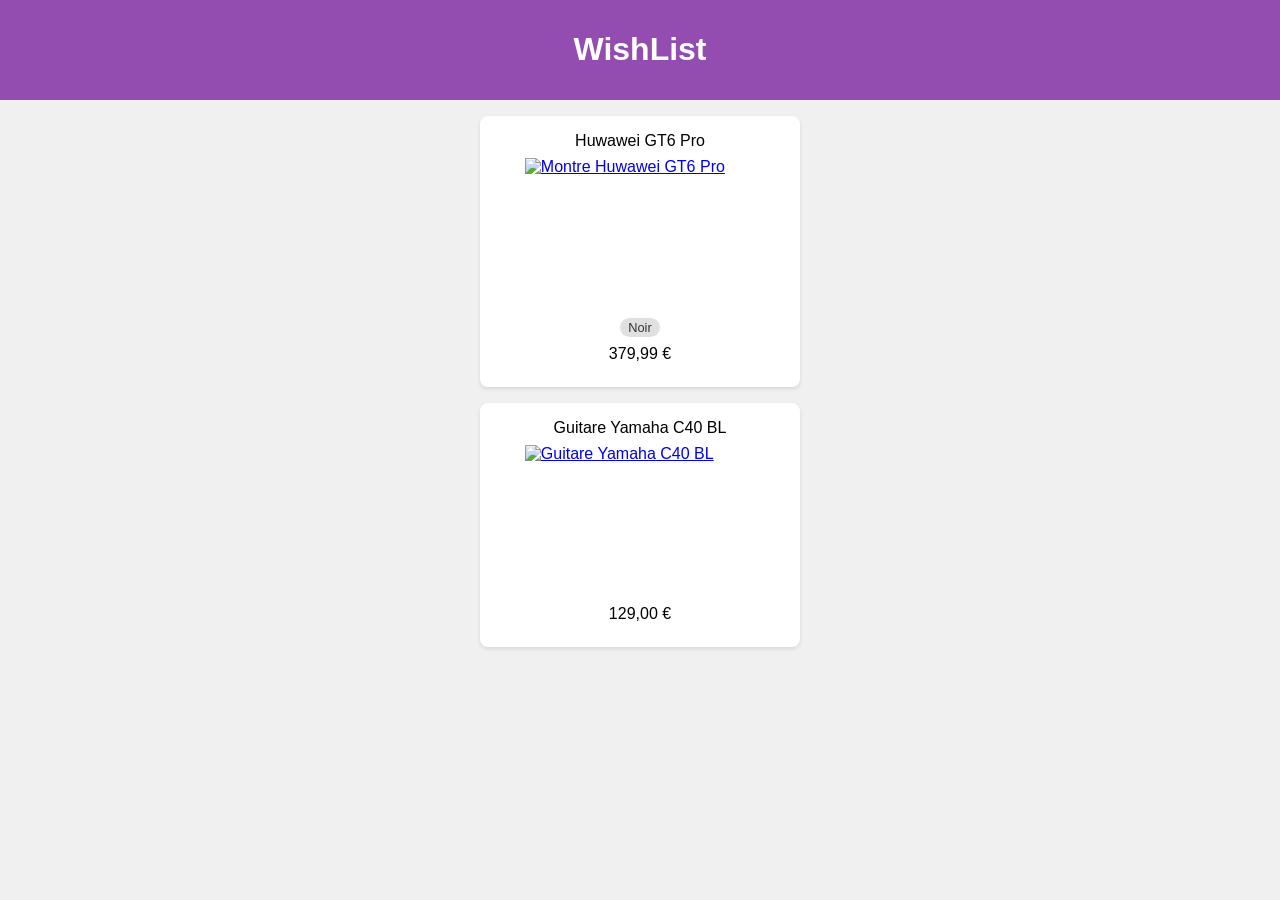
==== index.html @ 5d904a49 "Ajout d'un deuxième article et amélioration du style des cartes" ====
<!DOCTYPE html>
<html lang="en">
    <head>
        <meta charset="UTF-8">
        <meta name="viewport" content="width=device-width, initial-scale=1.0">
        <link rel="stylesheet" href="styles.css">
        <title>WishList</title>
    </head>
    <header><h1>WishList</h1></header>

    <body>
        <main>
            <ul>
                <li class="wishlist-item">
                    <span class="item-title">Huwawei GT6 Pro</span>
                    <a href="https://consumer.huawei.com/fr/wearables/watch-gt6-pro/buy/" target="_blank">
                    <img src="https://shop-cdncname.huawei.com/fr/pms/uomcdn/FRHW/pms/202509/gbom/6942103168185/800_800_F4B444815FACB76176D13F544FA410F2mp.webp" alt="Montre Huwawei GT6 Pro" >
                    </a>
                    <span class="tag">Noir</span>
                    <span class="item-price">379,99 €</span>
                </li>
                <li class="wishlist-item">
                    <span class="item-title">Guitare Yamaha C40 BL</span>
                    <a href="https://www.thomann.fr/yamaha_c40_bl.htm" target="_blank">
                    <img src="https://fast-images.static-thomann.de/pics/bdb/_24/247286/6232049_800.jpg" alt="Guitare Yamaha C40 BL">
                    </a>
                    <span class="item-price">129,00 €</span>
                </li>
            </ul>
        </main>
    </body>
</html>
---- styles.css ----
html, body {
    margin: 0;
    box-sizing: border-box;
    /* padding: 0; est redondant si margin est 0 sur body */
    padding: 0;
    height: 100%;
    font-family: Arial, sans-serif;
}

header {
    background-color: #934caf;
    color: white;
    padding: 10px 0;
    text-align: center;
}

body {
    /* justify-content et align-items n'ont pas d'effet sans display: flex */
    background-color: #f0f0f0;
}

ul {
    list-style: none;
    padding: 0;
    margin: 0;
}


.wishlist-item {
    background-color: white;
    box-sizing: border-box;
    border-radius: 8px;
    box-shadow: 0 2px 4px rgba(0,0,0,0.1);
    margin: 16px auto; /* Centre l'item horizontalement */
    padding: 16px; 
    max-width: 90%; /* Utilise 90% de la largeur de l'écran, avec un max absolu */
    width: 320px; /* Une largeur de base pour la carte */
    display: flex; /* Active le mode Flexbox */
    flex-direction: column; /* Aligne les enfants verticalement */
    align-items: center; /* Centre les enfants horizontalement */
}

.wishlist-item a {
    display: flex;
    justify-content: center;
    width: 100%; /* S'assure que le lien prend toute la largeur pour bien centrer l'image */
}

.wishlist-item img {
    width: 80%; /* L'image prend 80% de la largeur de son conteneur <a> */
    height: 150px; /* On définit une hauteur fixe pour toutes les images */
    object-fit: contain; /* L'image est redimensionnée pour tenir dans le conteneur sans être déformée */
    margin-bottom: 10px; /* L'alignement est déjà géré par flexbox */
}

.item-title, .item-price, .tag {
    /* display: block; et text-align: center; ne sont plus nécessaires grâce à Flexbox */
    margin-bottom: 8px; /* Ajoute un petit espace en dessous de chaque élément */
}

.tag {
    background-color: #e0e0e0;
    color: #333;
    padding: 2px 8px;
    border-radius: 12px;
    font-size: 0.8em;
    /* display: inline-block; n'est plus nécessaire */
}
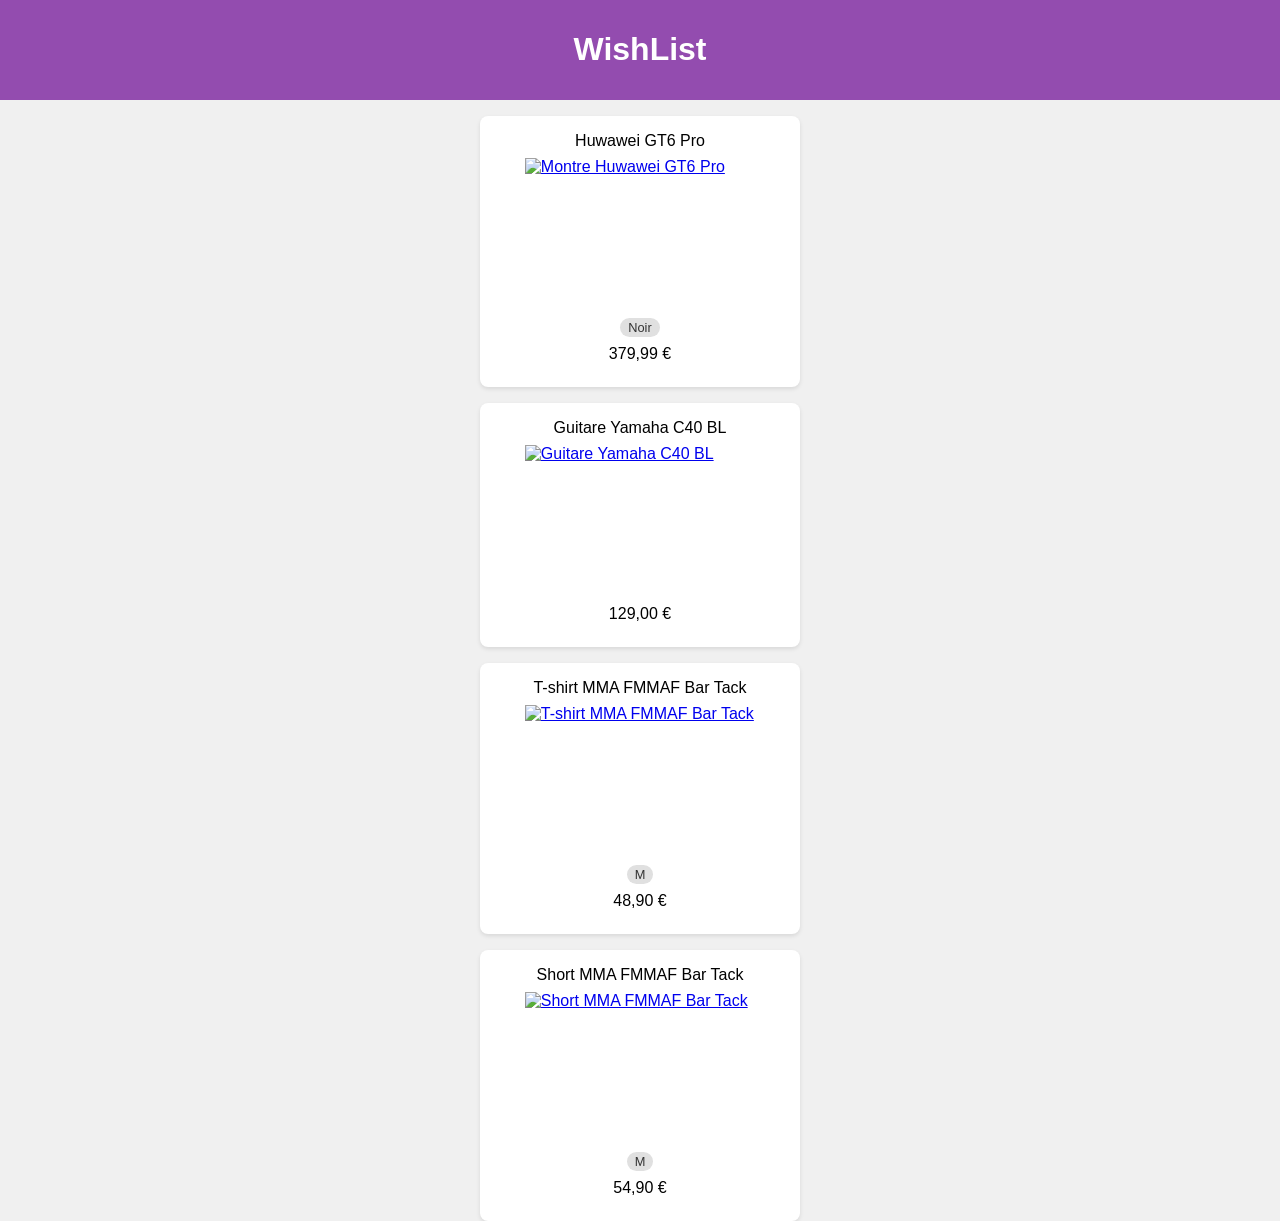
==== commit 69f8582f: "Initial commit: Ajout de 2 produits" ====
--- a/index.html
+++ b/index.html
@@ -26,6 +26,28 @@
                     </a>
                     <span class="item-price">129,00 €</span>
                 </li>
+                <li class="wishlist-item">
+                    <span class="item-title">T-shirt MMA FMMAF Bar Tack</span>
+                    <a href="https://bar-tack.com/products/rashguards-officiel-bar-tack-x-fmmaf-grade-blanc"
+                     target="_blank">
+                    <img src="https://www.dragonsports.eu/710036-thickbox_default/rashguards-drift-grade-de-couleur-fmmaf-x-bar-tack.jpg" 
+                    alt="T-shirt MMA FMMAF Bar Tack">
+                    </a>
+                    <span class="tag">M</span>
+                    <span class="item-price">48,90 €</span>
+                </li>
+                <li class="wishlist-item">
+                    <span class="item-title">Short MMA FMMAF Bar Tack</span>
+                    <a href="https://bar-tack.com/products/short-de-mma-bar-tack-fmmaf-aeromax-drift-noir"
+                     target="_blank">
+                    <img src="https://www.dragonsports.eu/7102214-thickbox_default/short
+                    -de-mma-aeromax-bar-tack-x-fmmaf-bar-tack.jpg" 
+                    alt="Short MMA FMMAF Bar Tack">
+                    </a>
+                    <span class="tag">M</span>
+                    <span class="item-price">54,90 €</span>
+                </li>
+
             </ul>
         </main>
     </body>
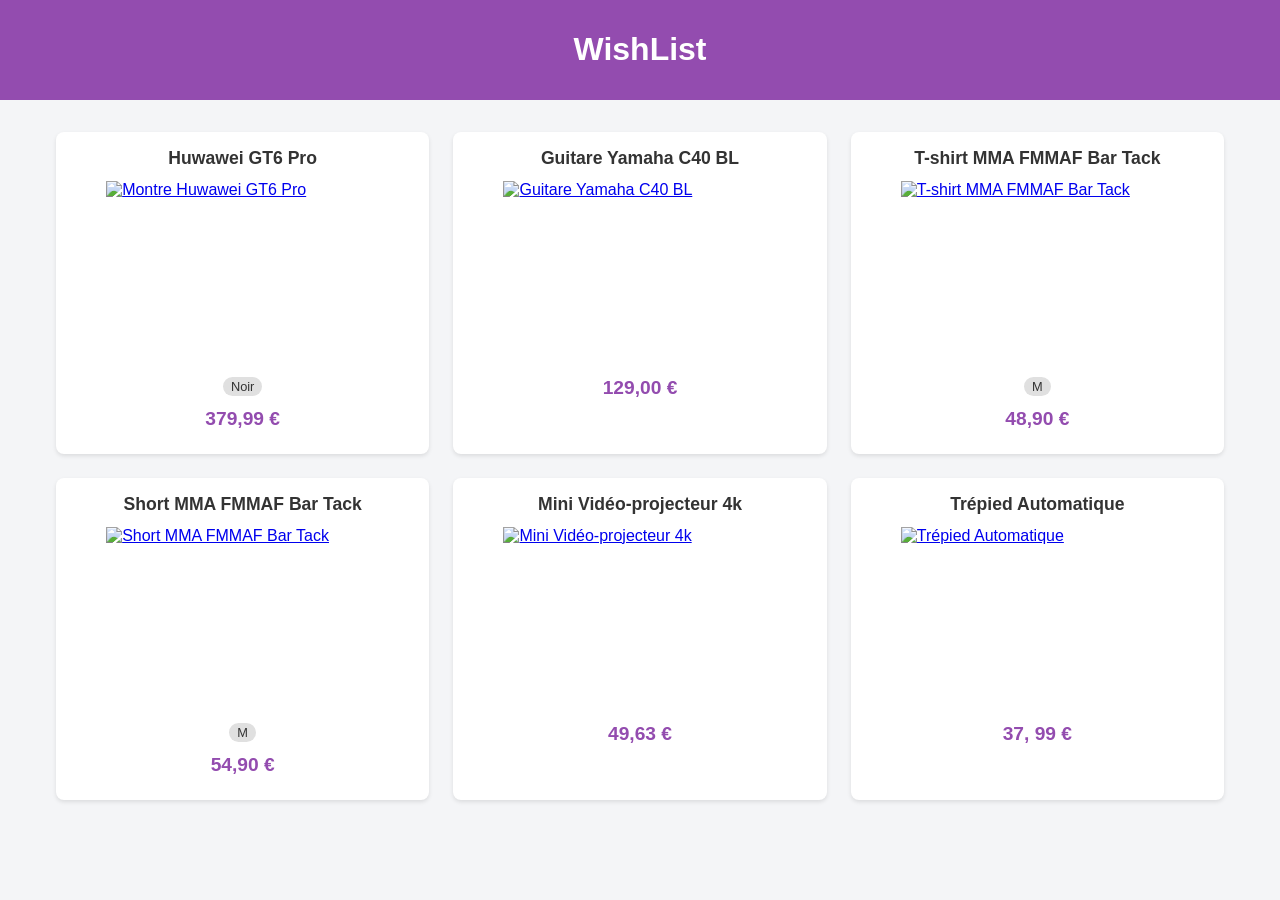
==== commit 7d5d736d: "Initial commit: Ajout de 2 produits" ====
--- a/index.html
+++ b/index.html
@@ -47,7 +47,40 @@
                     <span class="tag">M</span>
                     <span class="item-price">54,90 €</span>
                 </li>
-
+                <li class="wishlist-item">
+                    <span class="item-title">Mini Vidéo-projecteur 4k</span>
+                    <a href="https://www.amazon.fr/Vid%C3%A9oprojecteur-Projecteur-Portable-
+                    Keystone-Compatible/dp/B0F3JFTFBY/ref=sr_1_6?__mk_fr_FR=%C3%85M%C3%85%C5%
+                    BD%C3%95%C3%91&crid=1H7WG8KB6KLXH&dib=eyJ2IjoiMSJ9.ppeOau7c3XROSYuKOVLFU2
+                    ObhkmLIbRbEyifwgR7fCZGf1OCjW8gV4hbGrC8kIRPzkHta7QIyPkMIlEWuyD4Z1RIC2N-kFB
+                    Ug_A_5i2z_ZNbLNeo8wunox5am2788VLKm7dzDJHrCPLJ0zlBwu1qpiC-5e6t4L1lRU3HVSDC
+                    YfS4BTZ9XKGMSkUEvx4uG27BSJS-XcCogwmW8TLVRRNlEBnXyEFbmNLL1uW3xYfFvtLzj38ME
+                    Dkg6Xq78Jrr0bTSrNyurAUiCrrM86Hv6xkwZGWJyZTtA6j7-LQ9oAfJBqs.RBzBRo-VGTK5cB
+                    vWO1jqmurCQ3NlL9UPohRhODhm_ag&dib_tag=se&keywords=vid%C3%A9oprojecteur+4k
+                    +Mini&qid=1758578145&sprefix=vid%C3%A9oprojecteur+4k+mini%2Caps%2C160&sr=8-6"
+                     target="_blank">
+                    <img src="https://m.media-amazon.com/images/I/71+VkGbHcKL._AC_SL1500_.jpg" 
+                    alt="Mini Vidéo-projecteur 4k">
+                    </a>
+                    <span class="item-price">49,63 €</span>
+                </li>
+                                <li class="wishlist-item">
+                    <span class="item-title">Trépied Automatique</span>
+                    <a href="https://www.amazon.fr/yAyusi-Automatique-T%C3%A9l%C3%A9phone-R%C3
+                    %A9tractable-Enregistrement/dp/B0D3V3H1KY/ref=sr_1_6?crid=1NPCBDBZY6ZBI&di
+                    b=eyJ2IjoiMSJ9.wlL9re3xHGBr-C4umyGBM2cO_PVavThAcnka7kpvING289bAn_pG_dFqwFl
+                    Avob7zoPgYLHJ8SpkiBIaoUv5x9_yqnDShrgRnBqvo7j9ilVBIwnj4Z5VqBCtb7vnMMG1FgpHd
+                    ID4Ec_M_ZbSxTL9Av4lJr_qQzbwc1huOB0AVadnKoTQ09-1QlCTo48wWfI6SWwWccwqlIQOXjy
+                    lrgUfAlGSG12WVyxwu13KYGSfdE7l3Dk6r0ZFhIyG8XtLMZmL3Wp1mflVK275SiVsouEDkW6qO
+                    GiVLxIkUWf8_66wVlw.RZV0DaCStZAyr_3XBQ8sB7CyPVKcu1ckMwR_Fm57K-o&dib_tag=se&
+                    keywords=yayusi+automatique+visage+suivi+tr%C3%A9pied+avec+lumi%C3%A8re&qi
+                    d=1758578436&sprefix=tr%C3%A9pied+yAyusi+aut%2Caps%2C398&sr=8-6"
+                     target="_blank">
+                    <img src="https://m.media-amazon.com/images/I/61Gw-VQphjL._AC_SL1500_.jpg" 
+                    alt="Trépied Automatique">
+                    </a>
+                    <span class="item-price">37, 99 €</span>
+                </li>
             </ul>
         </main>
     </body>
--- a/styles.css
+++ b/styles.css
@@ -1,10 +1,11 @@
 html, body {
     margin: 0;
-    box-sizing: border-box;
-    /* padding: 0; est redondant si margin est 0 sur body */
     padding: 0;
     height: 100%;
-    font-family: Arial, sans-serif;
+    font-family: 'Segoe UI', Tahoma, Geneva, Verdana, sans-serif;
+    background-color: #f4f5f7;
+    color: #333;
+    box-sizing: border-box;
 }
 
 header {
@@ -12,49 +13,65 @@
     color: white;
     padding: 10px 0;
     text-align: center;
+    margin-bottom: 2rem;
 }
 
-body {
-    /* justify-content et align-items n'ont pas d'effet sans display: flex */
-    background-color: #f0f0f0;
+*, *:before, *:after {
+    box-sizing: inherit;
 }
 
 ul {
     list-style: none;
     padding: 0;
-    margin: 0;
+    margin: 0 auto;
+    max-width: 1200px;
+    display: grid;
+    grid-template-columns: repeat(auto-fill, minmax(300px, 1fr));
+    gap: 24px;
+    padding: 0 16px;
 }
 
 
 .wishlist-item {
     background-color: white;
-    box-sizing: border-box;
     border-radius: 8px;
     box-shadow: 0 2px 4px rgba(0,0,0,0.1);
-    margin: 16px auto; /* Centre l'item horizontalement */
     padding: 16px; 
-    max-width: 90%; /* Utilise 90% de la largeur de l'écran, avec un max absolu */
-    width: 320px; /* Une largeur de base pour la carte */
     display: flex; /* Active le mode Flexbox */
     flex-direction: column; /* Aligne les enfants verticalement */
     align-items: center; /* Centre les enfants horizontalement */
+    transition: transform 0.2s ease-in-out, box-shadow 0.2s ease-in-out;
+}
+
+.wishlist-item:hover {
+    transform: translateY(-5px);
+    box-shadow: 0 6px 12px rgba(0,0,0,0.15);
 }
 
 .wishlist-item a {
     display: flex;
     justify-content: center;
     width: 100%; /* S'assure que le lien prend toute la largeur pour bien centrer l'image */
+    margin-bottom: 16px;
 }
 
 .wishlist-item img {
     width: 80%; /* L'image prend 80% de la largeur de son conteneur <a> */
-    height: 150px; /* On définit une hauteur fixe pour toutes les images */
+    height: 180px; /* On définit une hauteur fixe pour toutes les images */
     object-fit: contain; /* L'image est redimensionnée pour tenir dans le conteneur sans être déformée */
-    margin-bottom: 10px; /* L'alignement est déjà géré par flexbox */
 }
 
-.item-title, .item-price, .tag {
-    /* display: block; et text-align: center; ne sont plus nécessaires grâce à Flexbox */
+.item-title {
+    font-size: 1.1rem;
+    font-weight: 600;
+    text-align: center;
+    margin-bottom: 12px;
+}
+
+.item-price {
+    font-size: 1.2rem;
+    font-weight: bold;
+    color: #934caf;
     margin-bottom: 8px; /* Ajoute un petit espace en dessous de chaque élément */
 }
 
@@ -64,5 +81,5 @@
     padding: 2px 8px;
     border-radius: 12px;
     font-size: 0.8em;
-    /* display: inline-block; n'est plus nécessaire */
+    margin-bottom: 12px;
 }
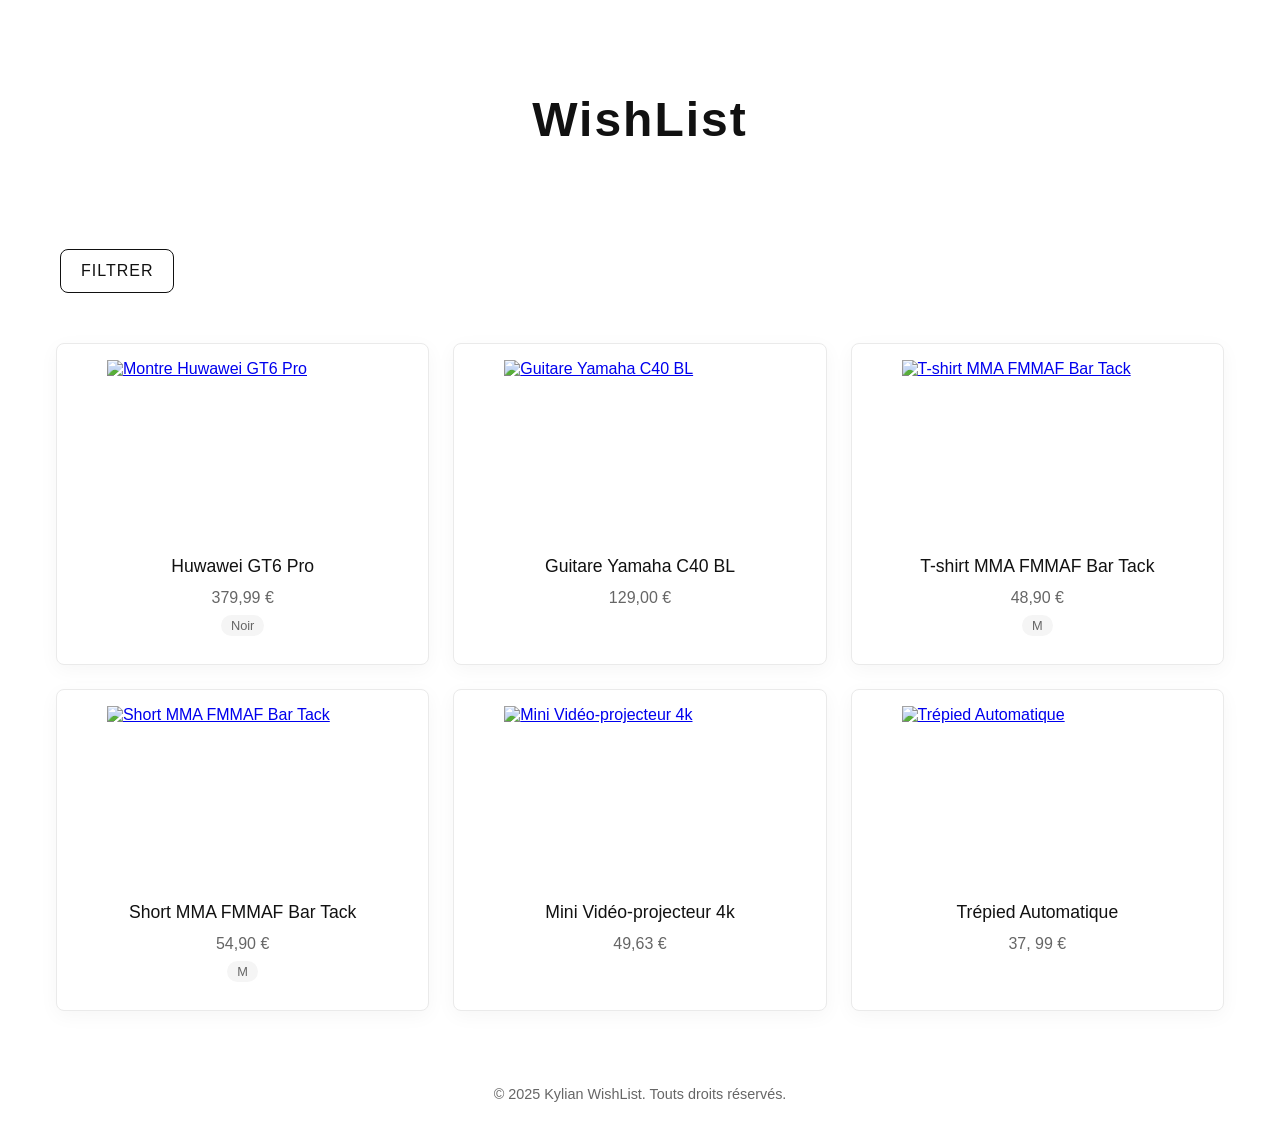
==== commit 41cfbafd: "feat(design): Finitions visuel" ====
--- a/index.html
+++ b/index.html
@@ -6,49 +6,55 @@
         <link rel="stylesheet" href="styles.css">
         <title>WishList</title>
     </head>
-    <header><h1>WishList</h1></header>
 
     <body>
+        <header><h1>WishList</h1></header>
         <main>
-            <ul>
+            <div class="filter-controls">
+                <button class="filter-toggle-button" aria-expanded="false">Filtrer</button>
+                <div id="filter-options" class="filter-options-container hidden">
+                    <button class="sort-button" data-sort="asc">Prix Croissant</button>
+                    <button class="sort-button" data-sort="desc">Prix Décroissant</button>
+                </div>
+            </div>
+            <ul id="wishlist">
                 <li class="wishlist-item">
-                    <span class="item-title">Huwawei GT6 Pro</span>
                     <a href="https://consumer.huawei.com/fr/wearables/watch-gt6-pro/buy/" target="_blank">
                     <img src="https://shop-cdncname.huawei.com/fr/pms/uomcdn/FRHW/pms/202509/gbom/6942103168185/800_800_F4B444815FACB76176D13F544FA410F2mp.webp" alt="Montre Huwawei GT6 Pro" >
                     </a>
+                    <span class="item-title">Huwawei GT6 Pro</span>
+                    <span class="item-price">379,99 €</span>
                     <span class="tag">Noir</span>
-                    <span class="item-price">379,99 €</span>
                 </li>
                 <li class="wishlist-item">
-                    <span class="item-title">Guitare Yamaha C40 BL</span>
                     <a href="https://www.thomann.fr/yamaha_c40_bl.htm" target="_blank">
                     <img src="https://fast-images.static-thomann.de/pics/bdb/_24/247286/6232049_800.jpg" alt="Guitare Yamaha C40 BL">
                     </a>
+                    <span class="item-title">Guitare Yamaha C40 BL</span>
                     <span class="item-price">129,00 €</span>
                 </li>
                 <li class="wishlist-item">
-                    <span class="item-title">T-shirt MMA FMMAF Bar Tack</span>
                     <a href="https://bar-tack.com/products/rashguards-officiel-bar-tack-x-fmmaf-grade-blanc"
                      target="_blank">
                     <img src="https://www.dragonsports.eu/710036-thickbox_default/rashguards-drift-grade-de-couleur-fmmaf-x-bar-tack.jpg" 
                     alt="T-shirt MMA FMMAF Bar Tack">
                     </a>
+                    <span class="item-title">T-shirt MMA FMMAF Bar Tack</span>
+                    <span class="item-price">48,90 €</span>
                     <span class="tag">M</span>
-                    <span class="item-price">48,90 €</span>
                 </li>
                 <li class="wishlist-item">
-                    <span class="item-title">Short MMA FMMAF Bar Tack</span>
                     <a href="https://bar-tack.com/products/short-de-mma-bar-tack-fmmaf-aeromax-drift-noir"
                      target="_blank">
                     <img src="https://www.dragonsports.eu/7102214-thickbox_default/short
                     -de-mma-aeromax-bar-tack-x-fmmaf-bar-tack.jpg" 
                     alt="Short MMA FMMAF Bar Tack">
                     </a>
+                    <span class="item-title">Short MMA FMMAF Bar Tack</span>
+                    <span class="item-price">54,90 €</span>
                     <span class="tag">M</span>
-                    <span class="item-price">54,90 €</span>
                 </li>
                 <li class="wishlist-item">
-                    <span class="item-title">Mini Vidéo-projecteur 4k</span>
                     <a href="https://www.amazon.fr/Vid%C3%A9oprojecteur-Projecteur-Portable-
                     Keystone-Compatible/dp/B0F3JFTFBY/ref=sr_1_6?__mk_fr_FR=%C3%85M%C3%85%C5%
                     BD%C3%95%C3%91&crid=1H7WG8KB6KLXH&dib=eyJ2IjoiMSJ9.ppeOau7c3XROSYuKOVLFU2
@@ -62,10 +68,10 @@
                     <img src="https://m.media-amazon.com/images/I/71+VkGbHcKL._AC_SL1500_.jpg" 
                     alt="Mini Vidéo-projecteur 4k">
                     </a>
+                    <span class="item-title">Mini Vidéo-projecteur 4k</span>
                     <span class="item-price">49,63 €</span>
                 </li>
                                 <li class="wishlist-item">
-                    <span class="item-title">Trépied Automatique</span>
                     <a href="https://www.amazon.fr/yAyusi-Automatique-T%C3%A9l%C3%A9phone-R%C3
                     %A9tractable-Enregistrement/dp/B0D3V3H1KY/ref=sr_1_6?crid=1NPCBDBZY6ZBI&di
                     b=eyJ2IjoiMSJ9.wlL9re3xHGBr-C4umyGBM2cO_PVavThAcnka7kpvING289bAn_pG_dFqwFl
@@ -79,9 +85,14 @@
                     <img src="https://m.media-amazon.com/images/I/61Gw-VQphjL._AC_SL1500_.jpg" 
                     alt="Trépied Automatique">
                     </a>
+                    <span class="item-title">Trépied Automatique</span>
                     <span class="item-price">37, 99 €</span>
                 </li>
             </ul>
         </main>
+        <footer>
+            <p>© 2025 Kylian WishList. Touts droits réservés.</p>
+        </footer>
+        <script src="scripte.js"></script>
     </body>
 </html>
--- a/styles.css
+++ b/styles.css
@@ -1,23 +1,38 @@
+:root {
+    --background-color: #FFFFFF;
+    --card-background: #FFFFFF;
+    --text-color: #111111;
+    --text-secondary: #666666;
+    --primary-accent: #111111;
+    --border-color: #EAEAEA;
+    --subtle-shadow: 0 5px 20px rgba(0, 0, 0, 0.04);
+    --strong-shadow: 0 8px 30px rgba(0, 0, 0, 0.08);
+}
+
 html, body {
     margin: 0;
     padding: 0;
-    height: 100%;
-    font-family: 'Segoe UI', Tahoma, Geneva, Verdana, sans-serif;
-    background-color: #f4f5f7;
-    color: #333;
+    font-family: 'Inter', -apple-system, BlinkMacSystemFont, 'Segoe UI', Roboto, Oxygen, Ubuntu, Cantarell, 'Open Sans', 'Helvetica Neue', sans-serif;
+    background-color: var(--background-color);
+    color: var(--text-color);
     box-sizing: border-box;
 }
 
-header {
-    background-color: #934caf;
-    color: white;
-    padding: 10px 0;
-    text-align: center;
-    margin-bottom: 2rem;
+body {
+    min-height: 100vh; /* Utilise la hauteur de la fenêtre comme hauteur minimale */
 }
 
 *, *:before, *:after {
     box-sizing: inherit;
+}
+
+header {
+    text-align: center;
+    padding: 60px 20px 40px 20px;
+    font-size: 1.5rem;
+    font-weight: 400;
+    letter-spacing: 2px;
+    text-transform: none;
 }
 
 ul {
@@ -33,53 +48,121 @@
 
 
 .wishlist-item {
-    background-color: white;
+    background-color: var(--card-background);
     border-radius: 8px;
-    box-shadow: 0 2px 4px rgba(0,0,0,0.1);
+    border: 1px solid var(--border-color);
+    box-shadow: var(--subtle-shadow);
     padding: 16px; 
-    display: flex; /* Active le mode Flexbox */
-    flex-direction: column; /* Aligne les enfants verticalement */
-    align-items: center; /* Centre les enfants horizontalement */
-    transition: transform 0.2s ease-in-out, box-shadow 0.2s ease-in-out;
+    display: flex;
+    flex-direction: column;
+    align-items: center;
+    transition: transform 0.4s cubic-bezier(0.25, 0.46, 0.45, 0.94), box-shadow 0.3s cubic-bezier(0.25, 0.46, 0.45, 0.94);
 }
 
 .wishlist-item:hover {
-    transform: translateY(-5px);
-    box-shadow: 0 6px 12px rgba(0,0,0,0.15);
+    transform: translateY(-8px);
+    box-shadow: #661a75 0px 3px 15px;
+    border: 3px solid #661a75;
 }
 
 .wishlist-item a {
     display: flex;
     justify-content: center;
-    width: 100%; /* S'assure que le lien prend toute la largeur pour bien centrer l'image */
+    width: 100%;
     margin-bottom: 16px;
 }
 
 .wishlist-item img {
-    width: 80%; /* L'image prend 80% de la largeur de son conteneur <a> */
-    height: 180px; /* On définit une hauteur fixe pour toutes les images */
-    object-fit: contain; /* L'image est redimensionnée pour tenir dans le conteneur sans être déformée */
+    width: 80%;
+    height: 180px;
+    object-fit: contain;
 }
 
 .item-title {
     font-size: 1.1rem;
-    font-weight: 600;
+    font-weight: 500;
     text-align: center;
     margin-bottom: 12px;
 }
 
 .item-price {
-    font-size: 1.2rem;
-    font-weight: bold;
-    color: #934caf;
-    margin-bottom: 8px; /* Ajoute un petit espace en dessous de chaque élément */
+    font-size: 1rem;
+    font-weight: 400;
+    color: var(--text-secondary);
+    margin-bottom: 8px;
 }
 
 .tag {
-    background-color: #e0e0e0;
-    color: #333;
-    padding: 2px 8px;
-    border-radius: 12px;
+    background-color: #F5F5F5;
+    color: var(--text-secondary);
+    font-weight: 500;
+    padding: 3px 10px;
+    border-radius: 99px;
     font-size: 0.8em;
     margin-bottom: 12px;
+}
+
+.filter-controls {
+    max-width: 1200px;
+    margin: 0 auto 20px auto;
+    padding: 30px 20px;
+    display: flex;
+    justify-content: space-between;
+    align-items: 16px;
+    position: relative;
+}
+
+.filter-options-container {
+    display: flex;
+    flex-direction: column;
+    gap: 8px;
+    position: absolute;
+    z-index: 10;
+    background-color: var(--background-color);
+    border: 1px solid var(--border-color);
+    border-radius: 8px;
+    padding: 10px;
+    margin-top: 5px;
+    box-shadow: 0 4px 8px rgba(0,0,0,0.1);
+    opacity: 1;
+    transform: translateY(0);
+    transition: opacity 0.2s ease, transform 0.2s ease;
+}
+
+.hidden {
+    opacity: 0;
+    transform: translateY(-10px);
+    pointer-events: none;
+}
+
+.filter-toggle-button, .sort-button {
+    background-color: transparent;
+    color: var(--text-color);
+    border: 1px solid var(--text-color);
+    padding: 12px 20px;
+    border-radius: 8px;
+    cursor: pointer;
+    font-size: 1rem;
+    font-family: inherit;
+    font-weight: 500;
+    text-transform: uppercase;
+    letter-spacing: 1px;
+    transition: background-color 0.2s ease, color 0.3s ease;
+}
+
+.filter-toggle-button:hover, .sort-button:hover {
+    background-color: #661a75;
+    color: var(--background-color);
+    border-color: #661a75;
+    box-shadow: #661a75 0px 2px 10px;
+    text-shadow: 0px 0px 5px #ffffff
+;
+}
+
+footer {
+    text-align: center;
+    padding: 20px;
+    font-size: 0.9rem;
+    color: var(--text-secondary);
+    margin-top: 40px;
 }
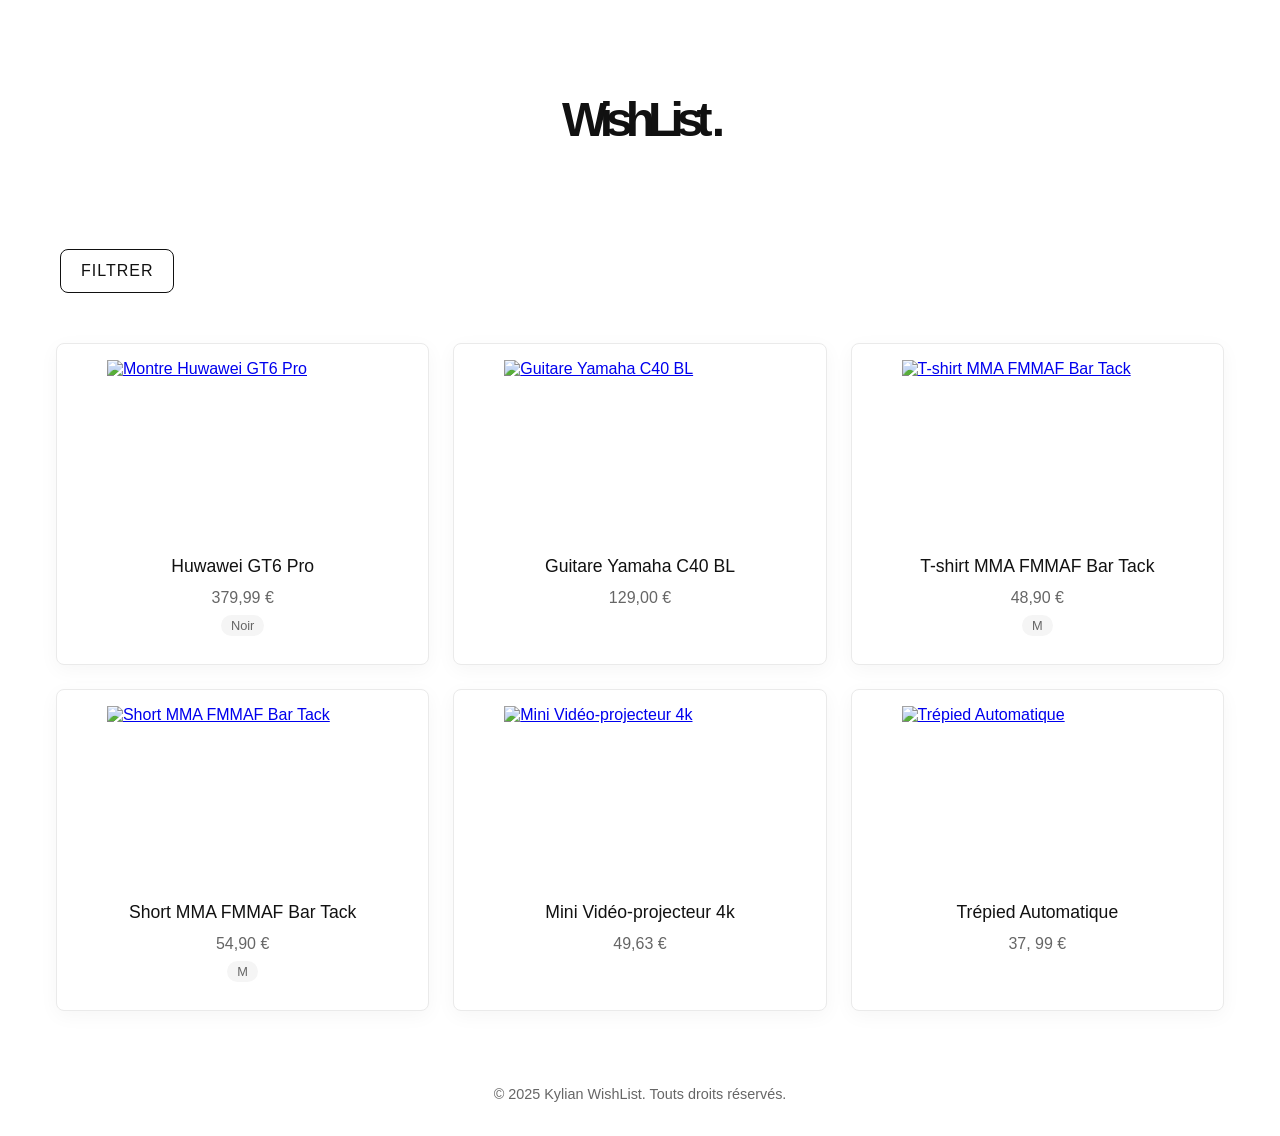
==== commit 13f59e31: "feat(design): Finitions visuel2" ====
--- a/index.html
+++ b/index.html
@@ -8,7 +8,7 @@
     </head>
 
     <body>
-        <header><h1>WishList</h1></header>
+        <header><h1>WishList .</h1></header>
         <main>
             <div class="filter-controls">
                 <button class="filter-toggle-button" aria-expanded="false">Filtrer</button>
--- a/styles.css
+++ b/styles.css
@@ -31,7 +31,7 @@
     padding: 60px 20px 40px 20px;
     font-size: 1.5rem;
     font-weight: 400;
-    letter-spacing: 2px;
+    letter-spacing: -7px;
     text-transform: none;
 }
 
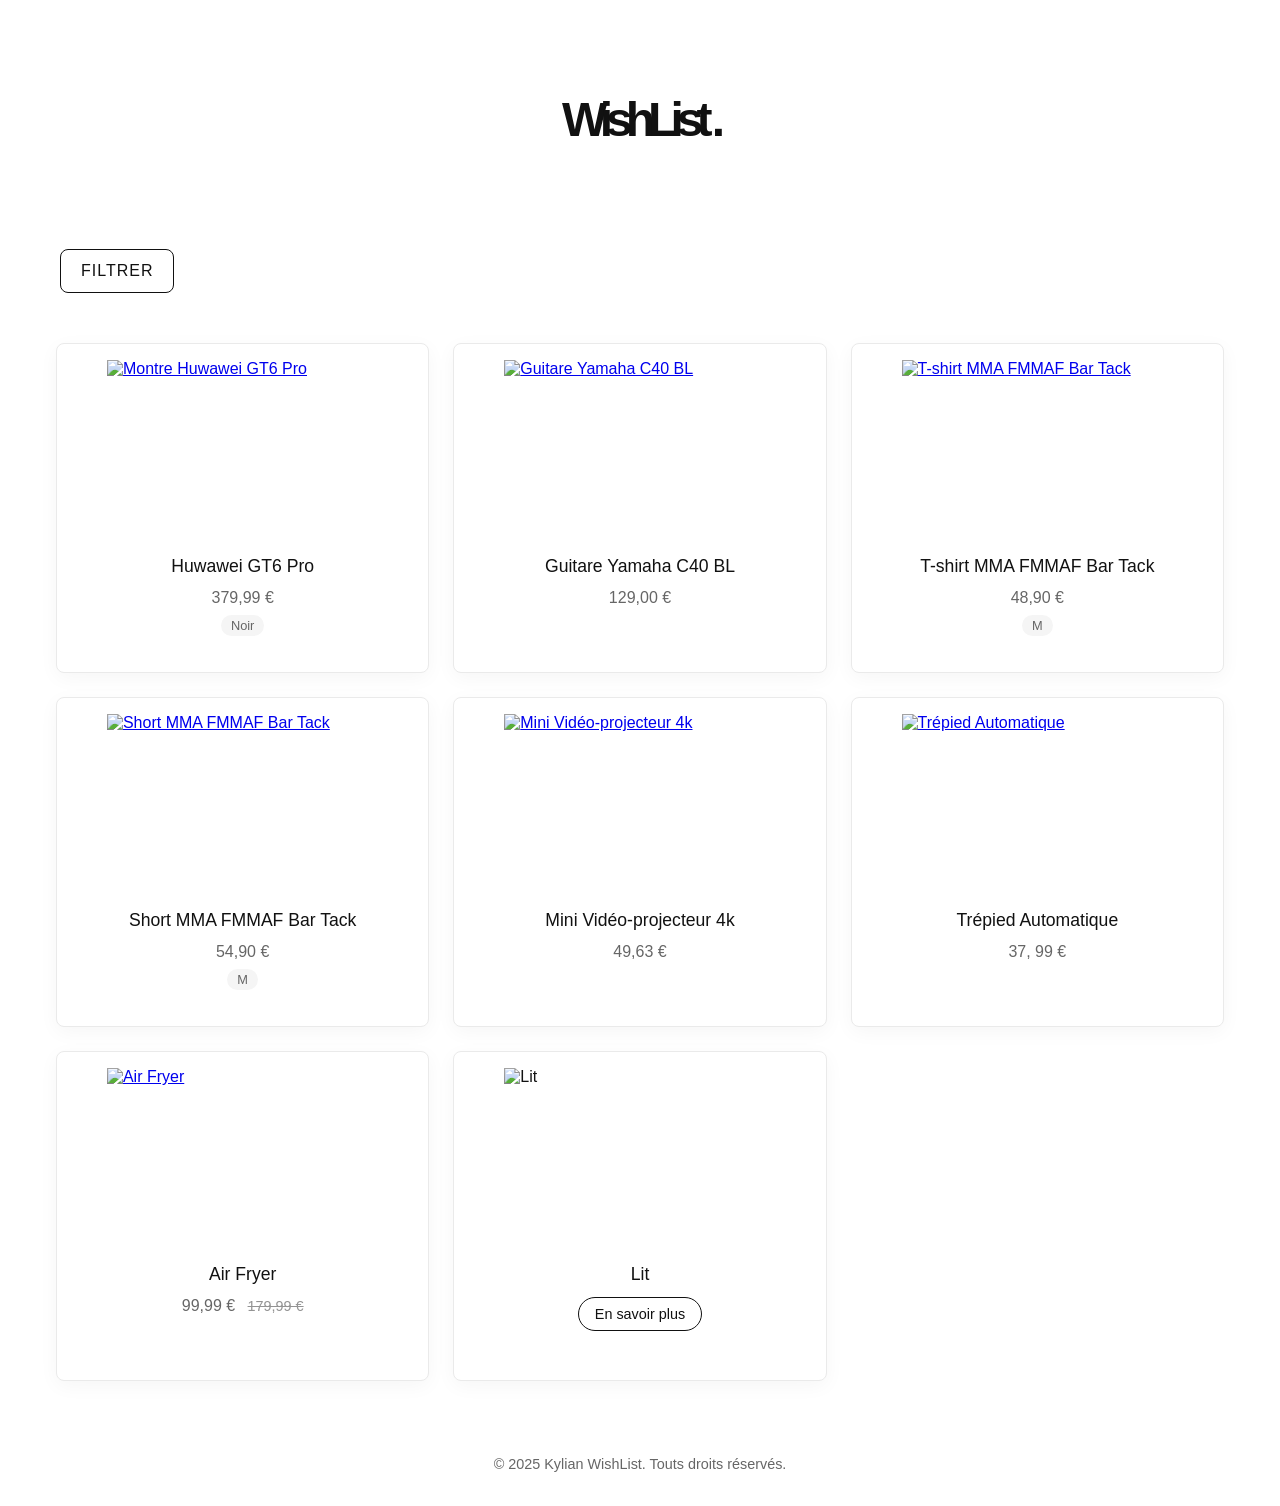
==== commit 09983c47: "feat: Ajoute promo Air Fryer et détails pour le lit" ====
--- a/index.html
+++ b/index.html
@@ -88,6 +88,27 @@
                     <span class="item-title">Trépied Automatique</span>
                     <span class="item-price">37, 99 €</span>
                 </li>
+                                </li>
+                                <li class="wishlist-item">
+                    <a href="https://www.darty.com/nav/achat/petit_electromenager/friteuse/friteuse_sans_huile/moulinex_ez901h.html?lpoid=08b71511a67c9f68ef13134ad5b8b351d216fc14&store=961434&esl-k=sem-google%7Cnx%7Cc%7Cm%7Ck%7Cp%7Ct%7Cdc%7Ca20124069108%7Cg20124069108&dartycid=sea_shopping-online_Pmax-PLA-All-PEM-Cuisine_adgroup_&gclsrc=aw.ds&gad_source=1&gad_campaignid=20128689548&gbraid=0AAAAADmdAbq_3xlAexngYJnVt2gdE2oLf&gclid=CjwKCAjwuePGBhBZEiwAIGCVS8_Q7Hrv_yLiFrXrs5b2XO7cjaXN1yj1ID-YylI0Az7Jck5aiU9SWxoCEcQQAvD_BwE"
+                     target="_blank">
+                    <img src="https://image.darty.com/petit_electromenager/friteuse/friteuse_sans_huile/moulinex_ez901h_s2502067938330A_152003196.jpg" 
+                    alt="Air Fryer">
+                    </a>
+                    <span class="item-title">Air Fryer</span>
+                    <span class="item-price">99,99 € <del>179,99 €</del></span>
+                </li>
+                <li class="wishlist-item">
+                    <a>
+                    <img src="https://marketplace.canva.com/CNbUc/MAF16MCNbUc/1/tl/canva-bed-outline-icon-MAF16MCNbUc.png" 
+                    alt="Lit">
+                    </a>
+                    <span class="item-title">Lit</span>
+                    <button class="learn-more-btn">En savoir plus</button>
+                    <div class="item-details hidden">
+                        <p>Le choix du modèle se fera après notre déménagement, afin de nous assurer qu'il s'intègre parfaitement à notre nouvel appartement.</p>
+                    </div>
+                </li>
             </ul>
         </main>
         <footer>
--- a/styles.css
+++ b/styles.css
@@ -56,6 +56,7 @@
     display: flex;
     flex-direction: column;
     align-items: center;
+    min-height: 330px; /* Hauteur minimale pour l'alignement */
     transition: transform 0.4s cubic-bezier(0.25, 0.46, 0.45, 0.94), box-shadow 0.3s cubic-bezier(0.25, 0.46, 0.45, 0.94);
 }
 
@@ -90,6 +91,12 @@
     font-weight: 400;
     color: var(--text-secondary);
     margin-bottom: 8px;
+}
+
+.item-price del {
+    font-size: 0.9em;
+    opacity: 0.7;
+    margin-left: 8px;
 }
 
 .tag {
@@ -100,6 +107,36 @@
     border-radius: 99px;
     font-size: 0.8em;
     margin-bottom: 12px;
+}
+
+.learn-more-btn {
+    background-color: transparent;
+    border: 1px solid var(--text-color);
+    color: var(--text-color);
+    padding: 8px 16px;
+    border-radius: 99px;
+    cursor: pointer;
+    font-family: inherit;
+    font-size: 0.9rem;
+    margin-bottom: 8px;
+    transition: all 0.2s ease;
+}
+
+.learn-more-btn:hover {
+    background-color: var(--primary-accent);
+    color: var(--background-color);
+}
+
+.item-details {
+    font-size: 0.9rem;
+    color: var(--text-secondary);
+    text-align: center;
+    max-height: 0;
+    overflow: hidden;
+    transition: max-height 0.5s ease-out, opacity 0.5s ease-out;
+    opacity: 0;
+    width: 100%;
+    margin-top: 10px;
 }
 
 .filter-controls {
@@ -135,6 +172,11 @@
     pointer-events: none;
 }
 
+.item-details:not(.hidden) {
+    max-height: 200px; /* Hauteur suffisante pour le contenu */
+    opacity: 1;
+}
+
 .filter-toggle-button, .sort-button {
     background-color: transparent;
     color: var(--text-color);
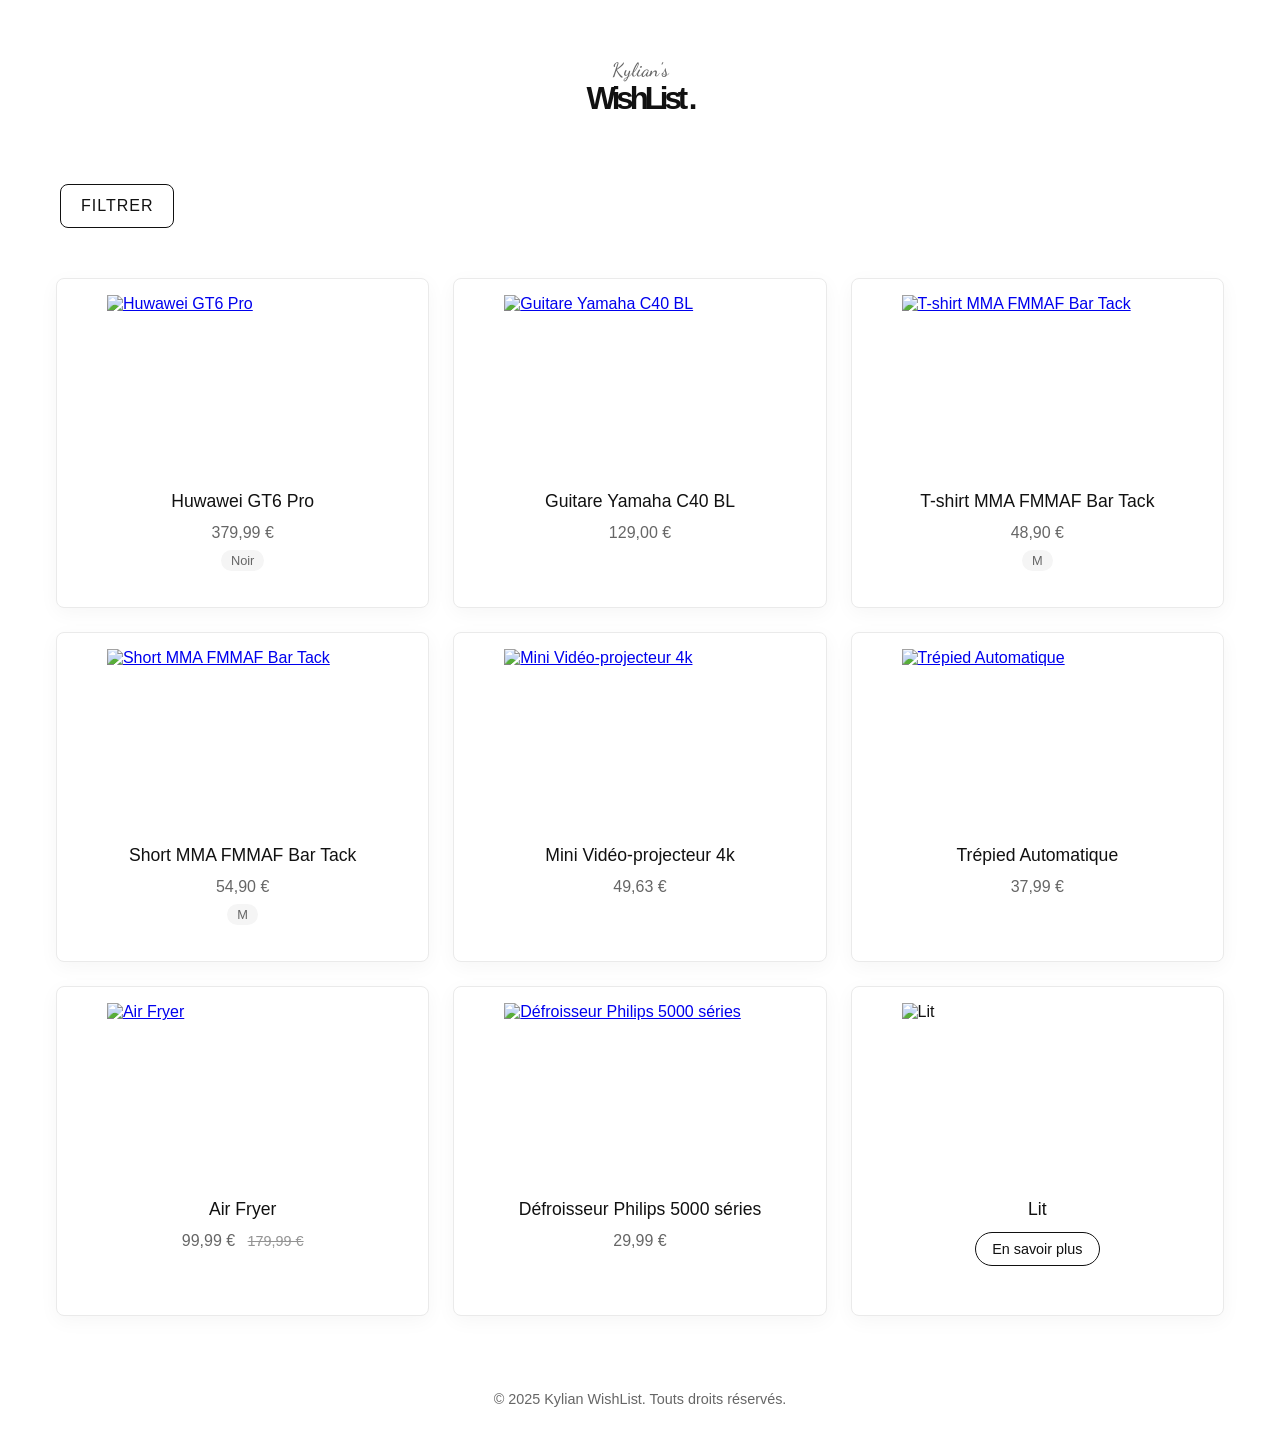
==== commit c44ba9e8: "feat: Ajout list json + détail header + un produit" ====
--- a/index.html
+++ b/index.html
@@ -4,11 +4,31 @@
         <meta charset="UTF-8">
         <meta name="viewport" content="width=device-width, initial-scale=1.0">
         <link rel="stylesheet" href="styles.css">
+        <!-- Importation de la police calligraphique -->
+        <link rel="preconnect" href="https://fonts.googleapis.com">
+        <link rel="preconnect" href="https://fonts.gstatic.com" crossorigin>
+        <link href="https://fonts.googleapis.com/css2?family=Dancing+Script:wght@500&display=swap" rel="stylesheet">
+        <link rel="preload" href="products.json" as="fetch" crossorigin="anonymous">
+
         <title>WishList</title>
+
+        <!-- Balises Open Graph pour le partage sur les réseaux sociaux -->
+        <meta property="og:title" content="Notre WishList">
+        <meta property="og:description" content="Découvrez tous les articles qui nous feraient plaisir pour notre futur chez-nous !">
+        <meta property="og:type" content="website">
+        <!-- IMPORTANT : Remplacez le lien ci-dessous par le lien de votre image -->
+        <meta property="og:image" content="https://URL_DE_VOTRE_IMAGE_PERSONNALISEE.jpg">
+        <!-- IMPORTANT : Remplacez le lien ci-dessous par l'URL de votre site une fois en ligne -->
+        <meta property="og:url" content="https://URL_DE_VOTRE_SITE_WEB.com">
     </head>
 
     <body>
-        <header><h1>WishList .</h1></header>
+        <header>
+            <h1>
+                <span class="header-subtitle">Kylian's</span>
+                <span class="header-maintitle">WishList .</span>
+            </h1>
+        </header>
         <main>
             <div class="filter-controls">
                 <button class="filter-toggle-button" aria-expanded="false">Filtrer</button>
@@ -17,99 +37,7 @@
                     <button class="sort-button" data-sort="desc">Prix Décroissant</button>
                 </div>
             </div>
-            <ul id="wishlist">
-                <li class="wishlist-item">
-                    <a href="https://consumer.huawei.com/fr/wearables/watch-gt6-pro/buy/" target="_blank">
-                    <img src="https://shop-cdncname.huawei.com/fr/pms/uomcdn/FRHW/pms/202509/gbom/6942103168185/800_800_F4B444815FACB76176D13F544FA410F2mp.webp" alt="Montre Huwawei GT6 Pro" >
-                    </a>
-                    <span class="item-title">Huwawei GT6 Pro</span>
-                    <span class="item-price">379,99 €</span>
-                    <span class="tag">Noir</span>
-                </li>
-                <li class="wishlist-item">
-                    <a href="https://www.thomann.fr/yamaha_c40_bl.htm" target="_blank">
-                    <img src="https://fast-images.static-thomann.de/pics/bdb/_24/247286/6232049_800.jpg" alt="Guitare Yamaha C40 BL">
-                    </a>
-                    <span class="item-title">Guitare Yamaha C40 BL</span>
-                    <span class="item-price">129,00 €</span>
-                </li>
-                <li class="wishlist-item">
-                    <a href="https://bar-tack.com/products/rashguards-officiel-bar-tack-x-fmmaf-grade-blanc"
-                     target="_blank">
-                    <img src="https://www.dragonsports.eu/710036-thickbox_default/rashguards-drift-grade-de-couleur-fmmaf-x-bar-tack.jpg" 
-                    alt="T-shirt MMA FMMAF Bar Tack">
-                    </a>
-                    <span class="item-title">T-shirt MMA FMMAF Bar Tack</span>
-                    <span class="item-price">48,90 €</span>
-                    <span class="tag">M</span>
-                </li>
-                <li class="wishlist-item">
-                    <a href="https://bar-tack.com/products/short-de-mma-bar-tack-fmmaf-aeromax-drift-noir"
-                     target="_blank">
-                    <img src="https://www.dragonsports.eu/7102214-thickbox_default/short
-                    -de-mma-aeromax-bar-tack-x-fmmaf-bar-tack.jpg" 
-                    alt="Short MMA FMMAF Bar Tack">
-                    </a>
-                    <span class="item-title">Short MMA FMMAF Bar Tack</span>
-                    <span class="item-price">54,90 €</span>
-                    <span class="tag">M</span>
-                </li>
-                <li class="wishlist-item">
-                    <a href="https://www.amazon.fr/Vid%C3%A9oprojecteur-Projecteur-Portable-
-                    Keystone-Compatible/dp/B0F3JFTFBY/ref=sr_1_6?__mk_fr_FR=%C3%85M%C3%85%C5%
-                    BD%C3%95%C3%91&crid=1H7WG8KB6KLXH&dib=eyJ2IjoiMSJ9.ppeOau7c3XROSYuKOVLFU2
-                    ObhkmLIbRbEyifwgR7fCZGf1OCjW8gV4hbGrC8kIRPzkHta7QIyPkMIlEWuyD4Z1RIC2N-kFB
-                    Ug_A_5i2z_ZNbLNeo8wunox5am2788VLKm7dzDJHrCPLJ0zlBwu1qpiC-5e6t4L1lRU3HVSDC
-                    YfS4BTZ9XKGMSkUEvx4uG27BSJS-XcCogwmW8TLVRRNlEBnXyEFbmNLL1uW3xYfFvtLzj38ME
-                    Dkg6Xq78Jrr0bTSrNyurAUiCrrM86Hv6xkwZGWJyZTtA6j7-LQ9oAfJBqs.RBzBRo-VGTK5cB
-                    vWO1jqmurCQ3NlL9UPohRhODhm_ag&dib_tag=se&keywords=vid%C3%A9oprojecteur+4k
-                    +Mini&qid=1758578145&sprefix=vid%C3%A9oprojecteur+4k+mini%2Caps%2C160&sr=8-6"
-                     target="_blank">
-                    <img src="https://m.media-amazon.com/images/I/71+VkGbHcKL._AC_SL1500_.jpg" 
-                    alt="Mini Vidéo-projecteur 4k">
-                    </a>
-                    <span class="item-title">Mini Vidéo-projecteur 4k</span>
-                    <span class="item-price">49,63 €</span>
-                </li>
-                                <li class="wishlist-item">
-                    <a href="https://www.amazon.fr/yAyusi-Automatique-T%C3%A9l%C3%A9phone-R%C3
-                    %A9tractable-Enregistrement/dp/B0D3V3H1KY/ref=sr_1_6?crid=1NPCBDBZY6ZBI&di
-                    b=eyJ2IjoiMSJ9.wlL9re3xHGBr-C4umyGBM2cO_PVavThAcnka7kpvING289bAn_pG_dFqwFl
-                    Avob7zoPgYLHJ8SpkiBIaoUv5x9_yqnDShrgRnBqvo7j9ilVBIwnj4Z5VqBCtb7vnMMG1FgpHd
-                    ID4Ec_M_ZbSxTL9Av4lJr_qQzbwc1huOB0AVadnKoTQ09-1QlCTo48wWfI6SWwWccwqlIQOXjy
-                    lrgUfAlGSG12WVyxwu13KYGSfdE7l3Dk6r0ZFhIyG8XtLMZmL3Wp1mflVK275SiVsouEDkW6qO
-                    GiVLxIkUWf8_66wVlw.RZV0DaCStZAyr_3XBQ8sB7CyPVKcu1ckMwR_Fm57K-o&dib_tag=se&
-                    keywords=yayusi+automatique+visage+suivi+tr%C3%A9pied+avec+lumi%C3%A8re&qi
-                    d=1758578436&sprefix=tr%C3%A9pied+yAyusi+aut%2Caps%2C398&sr=8-6"
-                     target="_blank">
-                    <img src="https://m.media-amazon.com/images/I/61Gw-VQphjL._AC_SL1500_.jpg" 
-                    alt="Trépied Automatique">
-                    </a>
-                    <span class="item-title">Trépied Automatique</span>
-                    <span class="item-price">37, 99 €</span>
-                </li>
-                                </li>
-                                <li class="wishlist-item">
-                    <a href="https://www.darty.com/nav/achat/petit_electromenager/friteuse/friteuse_sans_huile/moulinex_ez901h.html?lpoid=08b71511a67c9f68ef13134ad5b8b351d216fc14&store=961434&esl-k=sem-google%7Cnx%7Cc%7Cm%7Ck%7Cp%7Ct%7Cdc%7Ca20124069108%7Cg20124069108&dartycid=sea_shopping-online_Pmax-PLA-All-PEM-Cuisine_adgroup_&gclsrc=aw.ds&gad_source=1&gad_campaignid=20128689548&gbraid=0AAAAADmdAbq_3xlAexngYJnVt2gdE2oLf&gclid=CjwKCAjwuePGBhBZEiwAIGCVS8_Q7Hrv_yLiFrXrs5b2XO7cjaXN1yj1ID-YylI0Az7Jck5aiU9SWxoCEcQQAvD_BwE"
-                     target="_blank">
-                    <img src="https://image.darty.com/petit_electromenager/friteuse/friteuse_sans_huile/moulinex_ez901h_s2502067938330A_152003196.jpg" 
-                    alt="Air Fryer">
-                    </a>
-                    <span class="item-title">Air Fryer</span>
-                    <span class="item-price">99,99 € <del>179,99 €</del></span>
-                </li>
-                <li class="wishlist-item">
-                    <a>
-                    <img src="https://marketplace.canva.com/CNbUc/MAF16MCNbUc/1/tl/canva-bed-outline-icon-MAF16MCNbUc.png" 
-                    alt="Lit">
-                    </a>
-                    <span class="item-title">Lit</span>
-                    <button class="learn-more-btn">En savoir plus</button>
-                    <div class="item-details hidden">
-                        <p>Le choix du modèle se fera après notre déménagement, afin de nous assurer qu'il s'intègre parfaitement à notre nouvel appartement.</p>
-                    </div>
-                </li>
-            </ul>
+            <ul id="wishlist"></ul>
         </main>
         <footer>
             <p>© 2025 Kylian WishList. Touts droits réservés.</p>
--- a/styles.css
+++ b/styles.css
@@ -29,10 +29,30 @@
 header {
     text-align: center;
     padding: 60px 20px 40px 20px;
+}
+
+header h1 {
     font-size: 1.5rem;
-    font-weight: 400;
-    letter-spacing: -7px;
-    text-transform: none;
+    font-weight: 400;    
+    line-height: 1;
+    margin: 0;
+    display: flex;
+    flex-direction: column;
+}
+
+.header-subtitle {
+    display: block;
+    font-family: 'Dancing Script', cursive;
+    font-size: 1.2rem;
+    font-weight: 500;
+    color: var(--text-secondary);
+    margin-bottom: 4px;
+}
+
+.header-maintitle {
+    letter-spacing: -4px;
+    font-weight: 700; /* Met le titre principal en gras */
+    font-size: 1.3em;
 }
 
 ul {
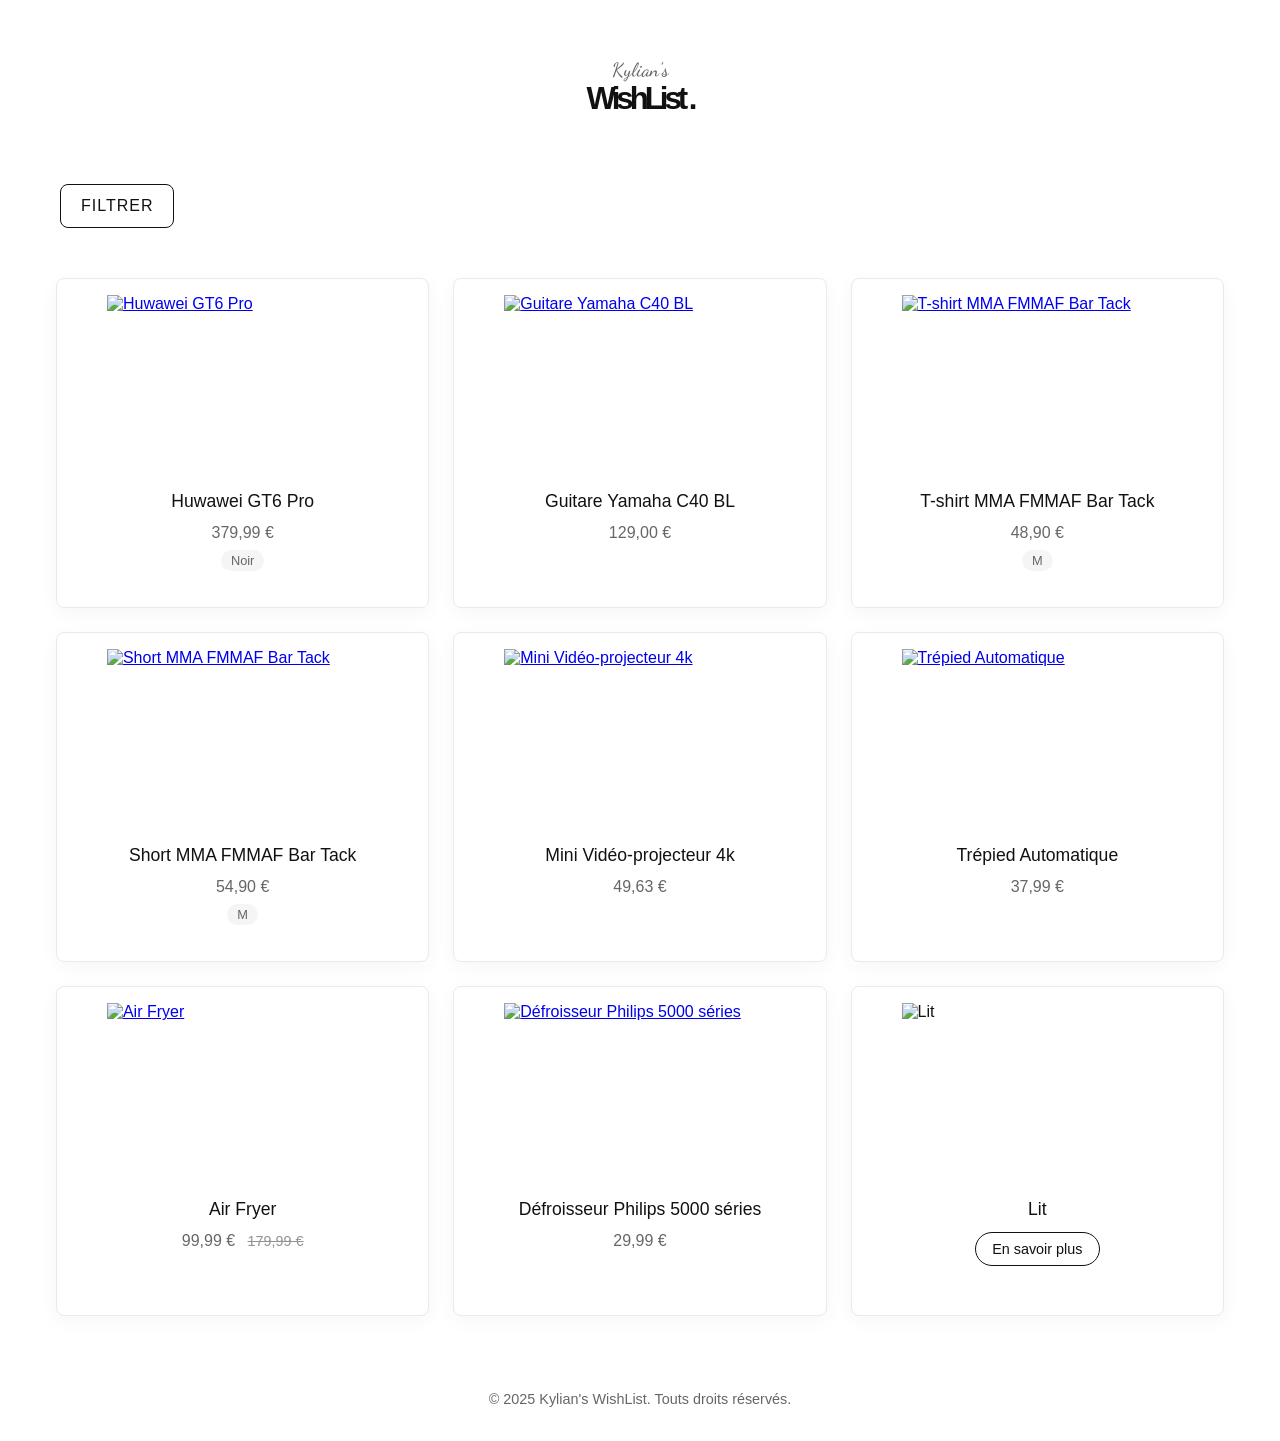
==== commit d96cc8ea: "feat: Link apsect" ====
--- a/index.html
+++ b/index.html
@@ -10,16 +10,16 @@
         <link href="https://fonts.googleapis.com/css2?family=Dancing+Script:wght@500&display=swap" rel="stylesheet">
         <link rel="preload" href="products.json" as="fetch" crossorigin="anonymous">
 
-        <title>WishList</title>
+        <title>Kylian's WishList.</title>
 
         <!-- Balises Open Graph pour le partage sur les réseaux sociaux -->
-        <meta property="og:title" content="Notre WishList">
-        <meta property="og:description" content="Découvrez tous les articles qui nous feraient plaisir pour notre futur chez-nous !">
+        <meta property="og:title" content="Kylian's WishList">
+        <meta property="og:description" content="Voici ma liste des souhaits !">
         <meta property="og:type" content="website">
         <!-- IMPORTANT : Remplacez le lien ci-dessous par le lien de votre image -->
-        <meta property="og:image" content="https://URL_DE_VOTRE_IMAGE_PERSONNALISEE.jpg">
+        <meta property="og:image" content="https://klgrd.github.io/wishlist/linkcover.jpg">
         <!-- IMPORTANT : Remplacez le lien ci-dessous par l'URL de votre site une fois en ligne -->
-        <meta property="og:url" content="https://URL_DE_VOTRE_SITE_WEB.com">
+        <meta property="og:url" content="https://klgrd.github.io/wishlist/">
     </head>
 
     <body>
@@ -40,7 +40,7 @@
             <ul id="wishlist"></ul>
         </main>
         <footer>
-            <p>© 2025 Kylian WishList. Touts droits réservés.</p>
+            <p>© 2025 Kylian's WishList. Touts droits réservés.</p>
         </footer>
         <script src="scripte.js"></script>
     </body>
